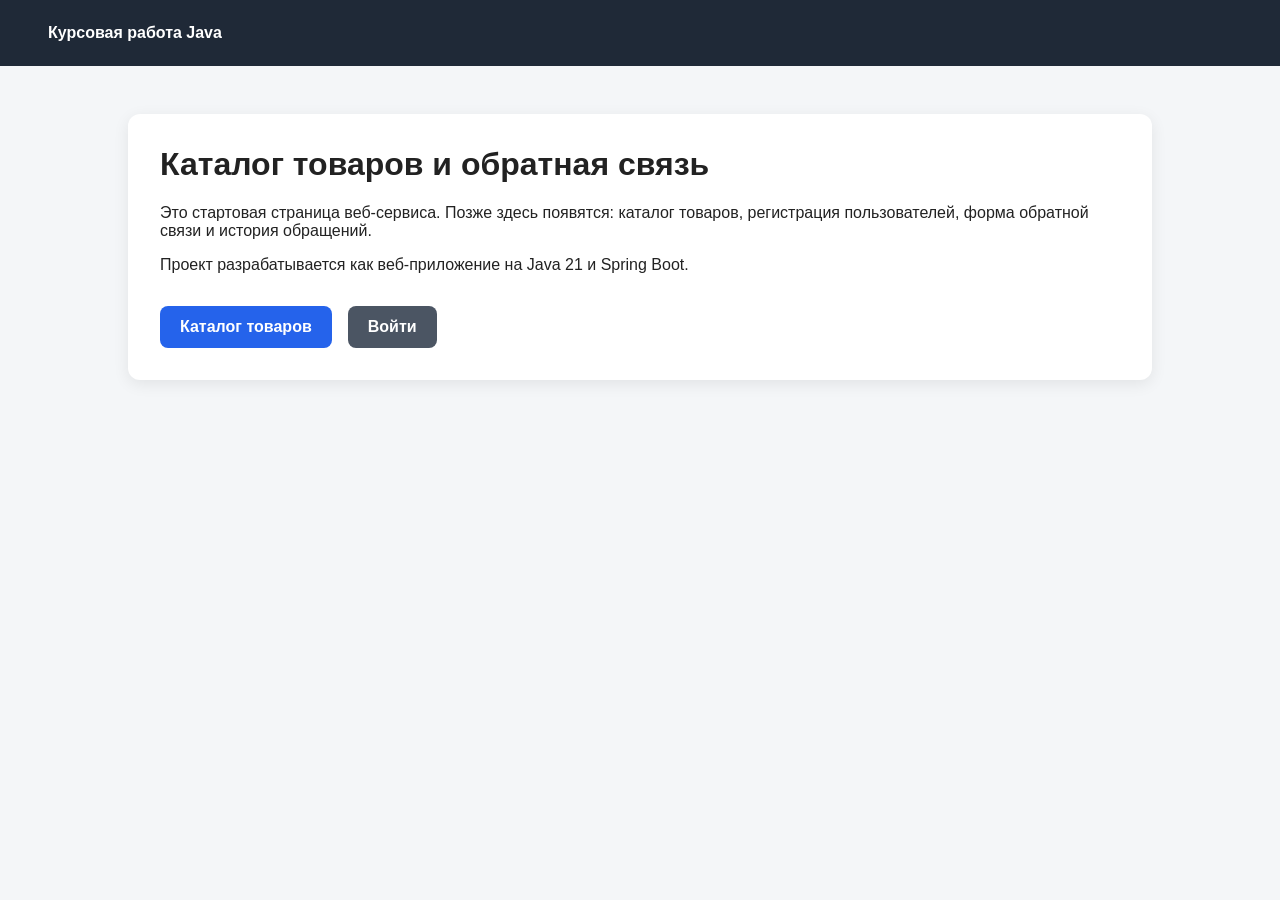
==== ProductCatalog/src/main/resources/templates/index.html @ 4826f0d7 "Инициализирован Spring Boot проект (#2)" ====
<!DOCTYPE html>
<html lang="ru" xmlns:th="http://www.thymeleaf.org">
<head>
    <meta charset="UTF-8">
    <title th:text="${pageTitle}">Каталог товаров и обратная связь</title>

    <style>
        body {
            font-family: Arial, sans-serif;
            margin: 0;
            background: #f4f6f8;
            color: #222;
        }

        header {
            background: #1f2937;
            color: white;
            padding: 24px 48px;
        }

        main {
            max-width: 960px;
            margin: 48px auto;
            background: white;
            padding: 32px;
            border-radius: 12px;
            box-shadow: 0 4px 16px rgba(0, 0, 0, 0.08);
        }

        h1 {
            margin-top: 0;
        }

        .actions {
            margin-top: 32px;
            display: flex;
            gap: 16px;
        }

        .button {
            display: inline-block;
            padding: 12px 20px;
            border-radius: 8px;
            background: #2563eb;
            color: white;
            text-decoration: none;
            font-weight: bold;
        }

        .button.secondary {
            background: #4b5563;
        }
    </style>
</head>
<body>

<header>
    <strong>Курсовая работа Java</strong>
</header>

<main>
    <h1 th:text="${pageTitle}">Каталог товаров и обратная связь</h1>

    <p>
        Это стартовая страница веб-сервиса. Позже здесь появятся:
        каталог товаров, регистрация пользователей, форма обратной связи
        и история обращений.
    </p>

    <p>
        Проект разрабатывается как веб-приложение на Java 21 и Spring Boot.
    </p>

    <div class="actions">
        <a class="button" href="#">Каталог товаров</a>
        <a class="button secondary" href="#">Войти</a>
    </div>
</main>

</body>
</html>
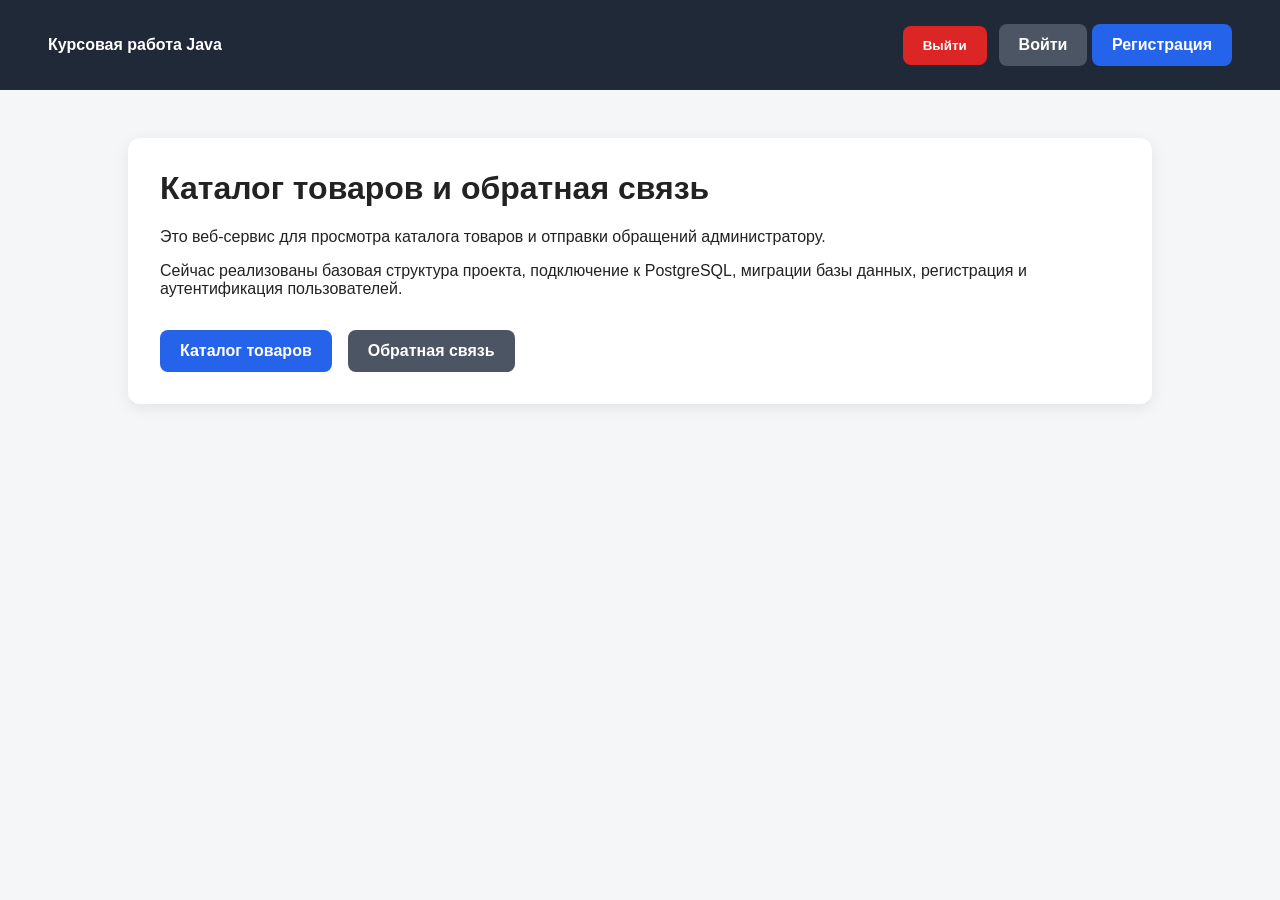
==== commit 64d80ea2: "Добавлена регистрация и аутентификация (#4)" ====
--- a/ProductCatalog/src/main/resources/templates/index.html
+++ b/ProductCatalog/src/main/resources/templates/index.html
@@ -16,6 +16,9 @@
             background: #1f2937;
             color: white;
             padding: 24px 48px;
+            display: flex;
+            justify-content: space-between;
+            align-items: center;
         }
 
         main {
@@ -45,10 +48,26 @@
             color: white;
             text-decoration: none;
             font-weight: bold;
+            border: none;
+            cursor: pointer;
         }
 
         .button.secondary {
             background: #4b5563;
+        }
+
+        .button.danger {
+            background: #dc2626;
+        }
+
+        .auth-panel {
+            display: flex;
+            gap: 12px;
+            align-items: center;
+        }
+
+        .auth-panel form {
+            margin: 0;
         }
     </style>
 </head>
@@ -56,24 +75,36 @@
 
 <header>
     <strong>Курсовая работа Java</strong>
+
+    <div class="auth-panel">
+        <div th:if="${isAuthenticated}">
+            <form method="post" action="/logout">
+                <button class="button danger" type="submit">Выйти</button>
+            </form>
+        </div>
+
+        <div th:unless="${isAuthenticated}">
+            <a class="button secondary" href="/login">Войти</a>
+            <a class="button" href="/register">Регистрация</a>
+        </div>
+    </div>
 </header>
 
 <main>
     <h1 th:text="${pageTitle}">Каталог товаров и обратная связь</h1>
 
     <p>
-        Это стартовая страница веб-сервиса. Позже здесь появятся:
-        каталог товаров, регистрация пользователей, форма обратной связи
-        и история обращений.
+        Это веб-сервис для просмотра каталога товаров и отправки обращений администратору.
     </p>
 
     <p>
-        Проект разрабатывается как веб-приложение на Java 21 и Spring Boot.
+        Сейчас реализованы базовая структура проекта, подключение к PostgreSQL,
+        миграции базы данных, регистрация и аутентификация пользователей.
     </p>
 
     <div class="actions">
         <a class="button" href="#">Каталог товаров</a>
-        <a class="button secondary" href="#">Войти</a>
+        <a class="button secondary" href="#">Обратная связь</a>
     </div>
 </main>
 
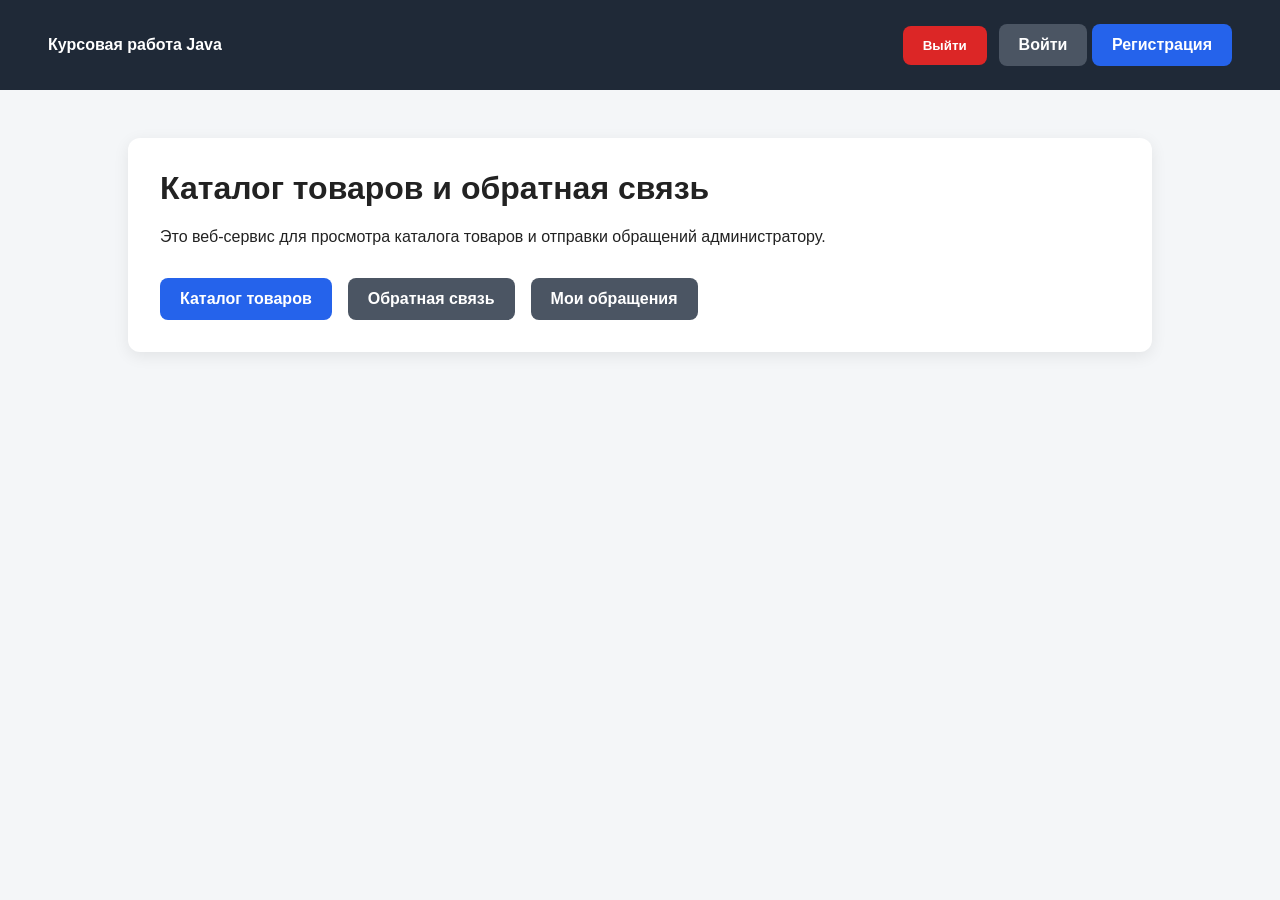
==== commit de6aef8c: "Добавлена история обращений пользователя (#7)" ====
--- a/ProductCatalog/src/main/resources/templates/index.html
+++ b/ProductCatalog/src/main/resources/templates/index.html
@@ -38,6 +38,7 @@
             margin-top: 32px;
             display: flex;
             gap: 16px;
+            flex-wrap: wrap;
         }
 
         .button {
@@ -78,8 +79,14 @@
 
     <div class="auth-panel">
         <div th:if="${isAuthenticated}">
-            <form method="post" action="/logout">
-                <button class="button danger" type="submit">Выйти</button>
+            <form method="post" th:action="@{/logout}">
+                <input type="hidden"
+                       th:name="${_csrf.parameterName}"
+                       th:value="${_csrf.token}">
+
+                <button class="button danger" type="submit">
+                    Выйти
+                </button>
             </form>
         </div>
 
@@ -97,14 +104,16 @@
         Это веб-сервис для просмотра каталога товаров и отправки обращений администратору.
     </p>
 
-    <p>
-        Сейчас реализованы базовая структура проекта, подключение к PostgreSQL,
-        миграции базы данных, регистрация и аутентификация пользователей.
-    </p>
+    <div class="actions">
+        <a class="button" href="/products">Каталог товаров</a>
 
-    <div class="actions">
-        <a class="button" href="#">Каталог товаров</a>
-        <a class="button secondary" href="#">Обратная связь</a>
+        <a class="button secondary" href="/feedback">
+            Обратная связь
+        </a>
+
+        <a class="button secondary" href="/feedback/history">
+            Мои обращения
+        </a>
     </div>
 </main>
 
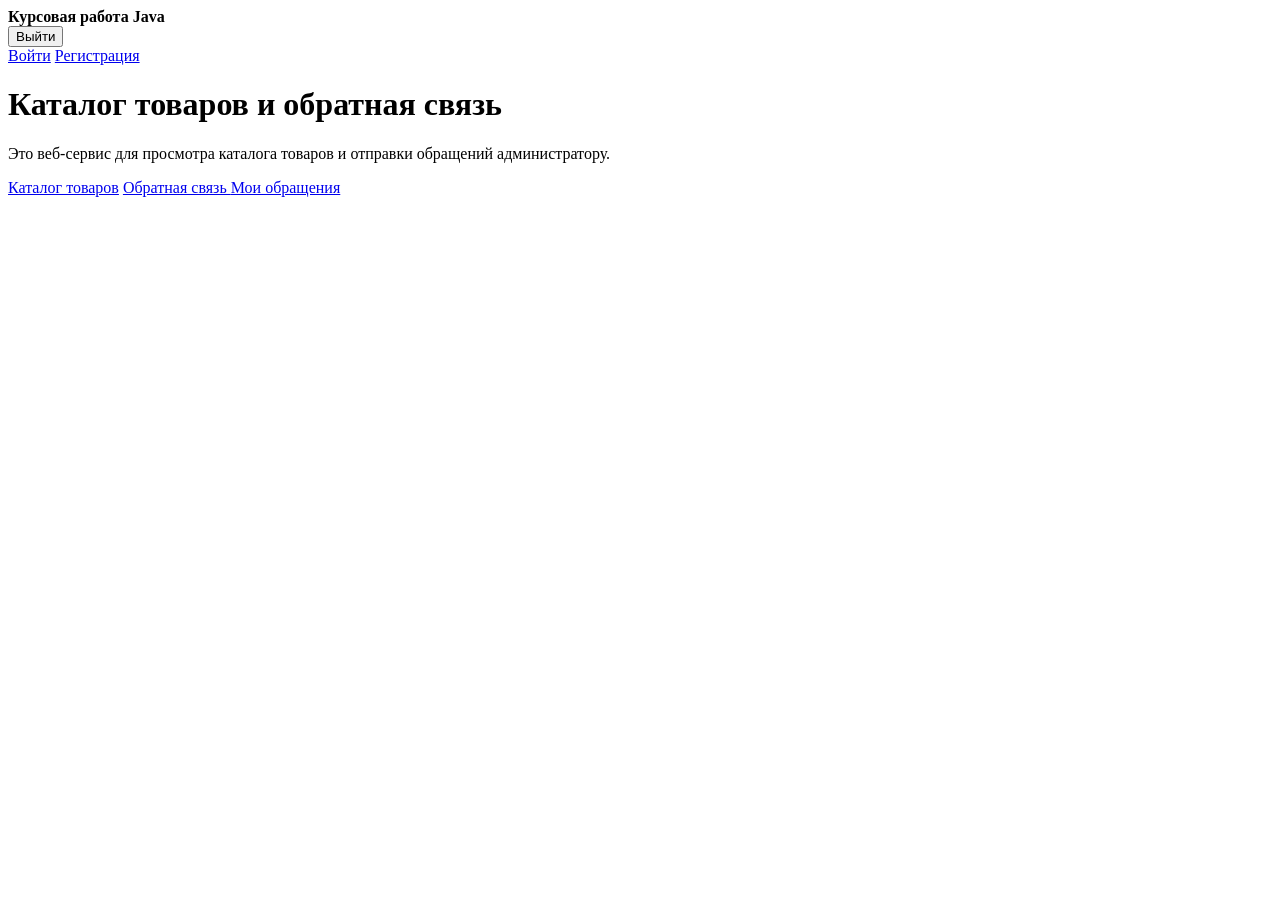
==== commit 892a8300: "Рефакторинг кода - добавление css-файла стилей и удаление мусорных комментариев (#13)" ====
--- a/ProductCatalog/src/main/resources/templates/index.html
+++ b/ProductCatalog/src/main/resources/templates/index.html
@@ -4,73 +4,7 @@
     <meta charset="UTF-8">
     <title th:text="${pageTitle}">Каталог товаров и обратная связь</title>
 
-    <style>
-        body {
-            font-family: Arial, sans-serif;
-            margin: 0;
-            background: #f4f6f8;
-            color: #222;
-        }
-
-        header {
-            background: #1f2937;
-            color: white;
-            padding: 24px 48px;
-            display: flex;
-            justify-content: space-between;
-            align-items: center;
-        }
-
-        main {
-            max-width: 960px;
-            margin: 48px auto;
-            background: white;
-            padding: 32px;
-            border-radius: 12px;
-            box-shadow: 0 4px 16px rgba(0, 0, 0, 0.08);
-        }
-
-        h1 {
-            margin-top: 0;
-        }
-
-        .actions {
-            margin-top: 32px;
-            display: flex;
-            gap: 16px;
-            flex-wrap: wrap;
-        }
-
-        .button {
-            display: inline-block;
-            padding: 12px 20px;
-            border-radius: 8px;
-            background: #2563eb;
-            color: white;
-            text-decoration: none;
-            font-weight: bold;
-            border: none;
-            cursor: pointer;
-        }
-
-        .button.secondary {
-            background: #4b5563;
-        }
-
-        .button.danger {
-            background: #dc2626;
-        }
-
-        .auth-panel {
-            display: flex;
-            gap: 12px;
-            align-items: center;
-        }
-
-        .auth-panel form {
-            margin: 0;
-        }
-    </style>
+    <link rel="stylesheet" th:href="@{/css/styles.css}">
 </head>
 <body>
 
@@ -97,7 +31,7 @@
     </div>
 </header>
 
-<main>
+<main class="main-home">
     <h1 th:text="${pageTitle}">Каталог товаров и обратная связь</h1>
 
     <p>
